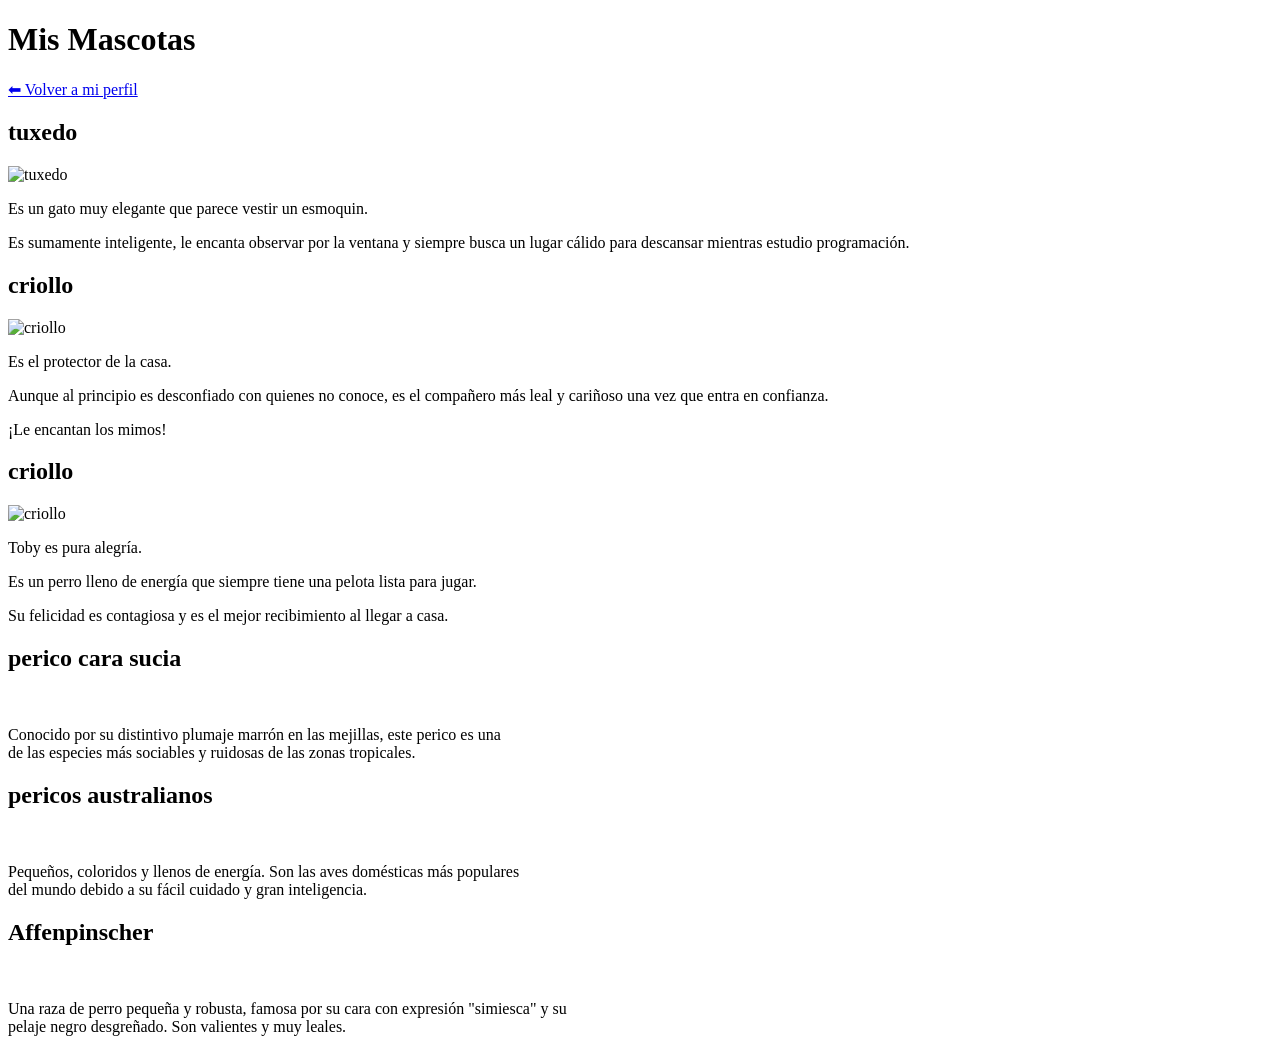
==== src/views/mascotas.html @ c3bb1fdc "update files" ====
<!DOCTYPE html>
<html lang="en">
<head>
    <meta charset="UTF-8">
    <meta name="viewport" content="width=device-width, initial-scale=1.0">
    <title>Mis Mascotas</title>
    <link rel="stylesheet" href="/portafolio/src/css/styles.css">
</head>
<body>
    <header>
    <h1>Mis Mascotas</h1>
    <a href="/portafolio/index.html" >⬅ Volver a mi perfil</a>
    </header>

    <main class="galeria-contenedor">
    
        <article class="contenedor-1">
            <h2>tuxedo </h2>
            <img src="/portafolio/public/img/imagen123.jpg.jpg" alt="tuxedo" title="happy">
            <p>Es un gato muy elegante que parece vestir un esmoquin.</p>
            <p>Es sumamente inteligente, le encanta observar por la ventana
            y siempre busca un lugar cálido para descansar mientras estudio programación.
            </p>
        </article>
</p>
    </article>

        <article class="contenedor-2">
            <h2>criollo </h2>
            <img src="/portafolio/public/img/imagen12.webp" alt="criollo" title="cariñito">
            <p>Es el protector de la casa. </p>
            <p>Aunque al principio es desconfiado con quienes no conoce,
            es el compañero más leal y cariñoso una vez que entra en confianza.
            </p>
            <p>¡Le encantan los mimos!
            </p>

        
        </article>

        <article class="contenedor-3">
            <h2>criollo </h2>
            <img src="/portafolio/public/img/imagen1.jpg" alt="criollo" title="toby">
            <p>Toby es pura alegría.</p>
            <p>Es un perro lleno de energía que siempre tiene una pelota lista para jugar.
            </p>
            <p>Su felicidad es contagiosa y es el mejor recibimiento al llegar a casa.</p>

        </article>

        <article class="contenedor-4">
            <h2>perico cara sucia</h2>
            <img src="/portafolio/public/img/imagen1234.jpg" alt="">
            <p>Conocido por su distintivo plumaje marrón en las mejillas, este perico es una  <br>de las especies más sociables y ruidosas de las zonas tropicales.</p>

        </article>

        <article class="contenedor-5">
            <h2>pericos australianos</h2>
            <img src="/portafolio/public/img/imagen12345.webp" alt="">
            <p></p>Pequeños, coloridos y llenos de energía. Son las aves domésticas más populares <br>del mundo debido a su fácil cuidado y gran inteligencia.</p>
        </article>

        <article class="contenedor-6">
            <h2>Affenpinscher</h2>
            <img src="/portafolio/public/img/imagen1234567.avif" alt="">
            <p>Una raza de perro pequeña y robusta, famosa por su cara con expresión "simiesca" y su <br>pelaje negro desgreñado. Son valientes y muy leales.</p>
        </article>
    </main>
</body>
</html>
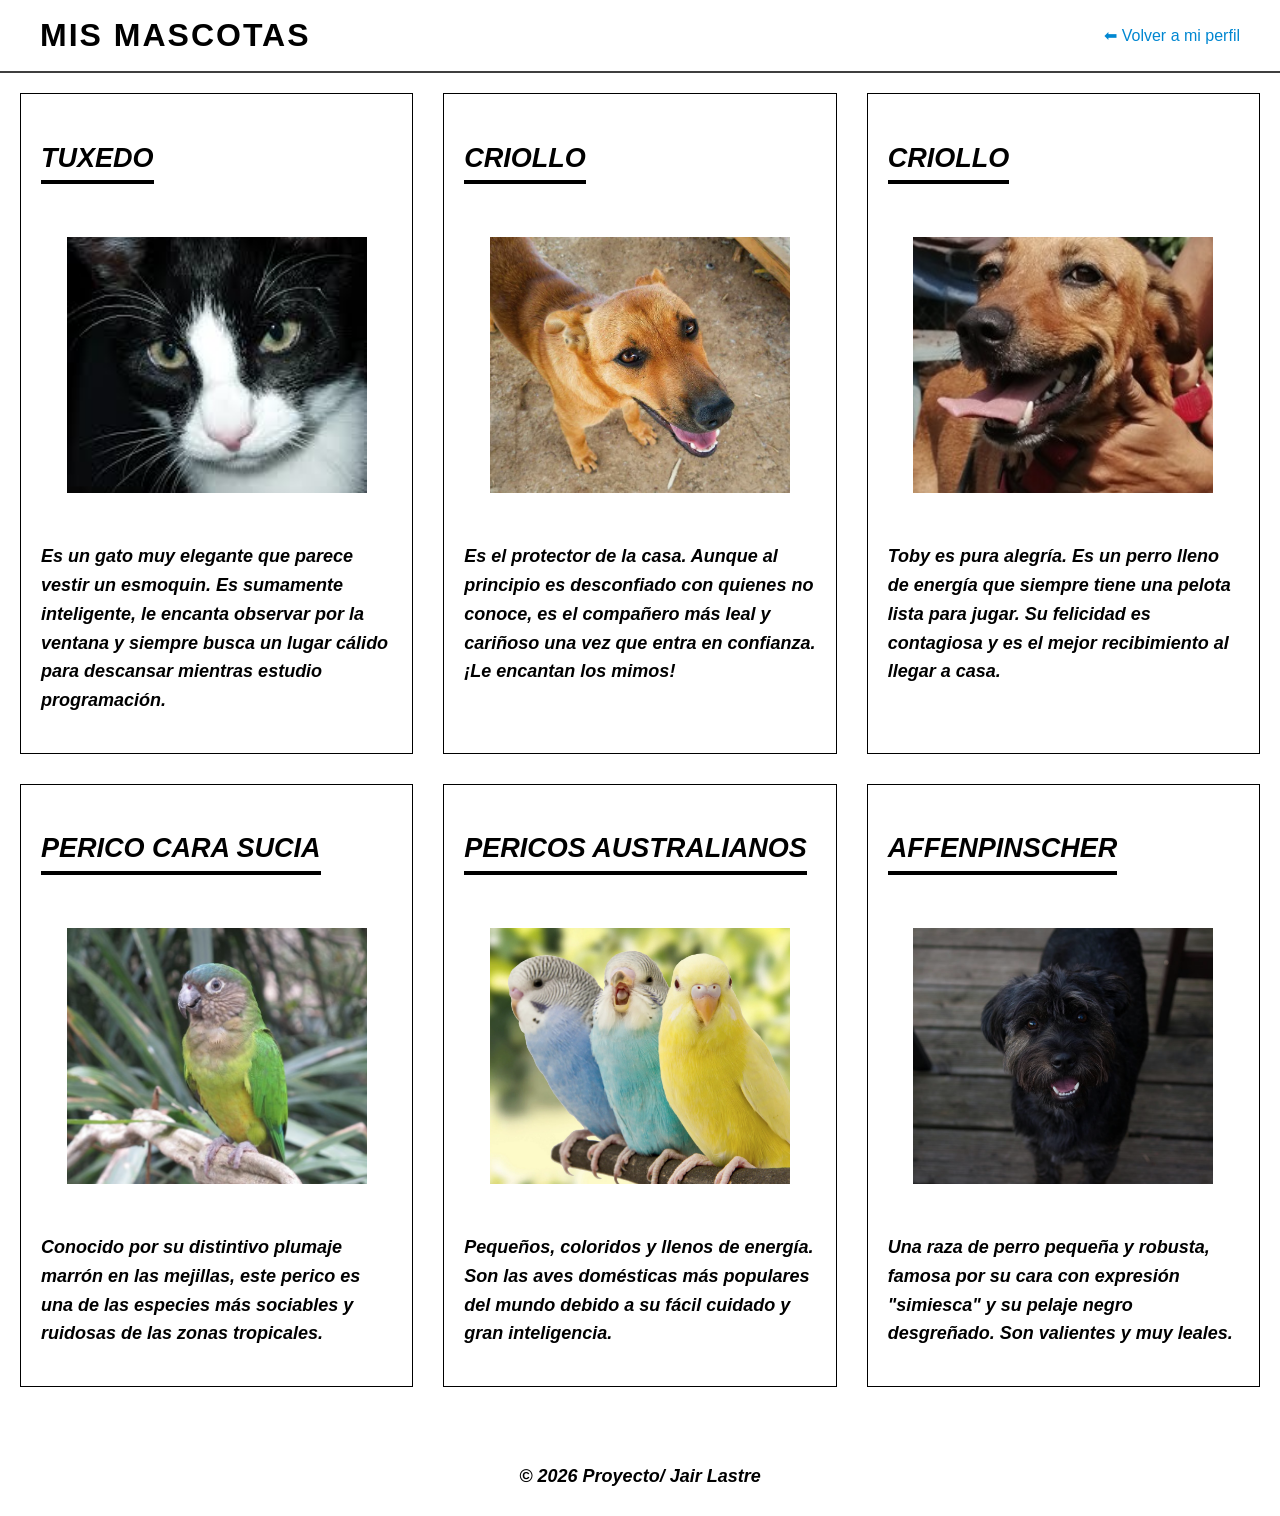
==== commit 61838ce8: "Subiendo proyecto completo con carpeta practica" ====
--- a/src/views/mascotas.html
+++ b/src/views/mascotas.html
@@ -1,71 +1,90 @@
 <!DOCTYPE html>
 <html lang="en">
+
 <head>
     <meta charset="UTF-8">
     <meta name="viewport" content="width=device-width, initial-scale=1.0">
     <title>Mis Mascotas</title>
-    <link rel="stylesheet" href="/portafolio/src/css/styles.css">
+    <link rel="stylesheet" href="/src/css/styles.css">
 </head>
+
 <body>
     <header>
-    <h1>Mis Mascotas</h1>
-    <a href="/portafolio/index.html" >⬅ Volver a mi perfil</a>
+        <h1>Mis Mascotas</h1>
+        <a href="/index.html">⬅ Volver a mi perfil</a>
     </header>
 
-    <main class="galeria-contenedor">
-    
-        <article class="contenedor-1">
-            <h2>tuxedo </h2>
-            <img src="/portafolio/public/img/imagen123.jpg.jpg" alt="tuxedo" title="happy">
-            <p>Es un gato muy elegante que parece vestir un esmoquin.</p>
-            <p>Es sumamente inteligente, le encanta observar por la ventana
-            y siempre busca un lugar cálido para descansar mientras estudio programación.
-            </p>
-        </article>
-</p>
-    </article>
+    <div class="contenedor-1">
 
-        <article class="contenedor-2">
-            <h2>criollo </h2>
-            <img src="/portafolio/public/img/imagen12.webp" alt="criollo" title="cariñito">
-            <p>Es el protector de la casa. </p>
-            <p>Aunque al principio es desconfiado con quienes no conoce,
-            es el compañero más leal y cariñoso una vez que entra en confianza.
-            </p>
-            <p>¡Le encantan los mimos!
-            </p>
+        <div class="mascotas">
+            <article>
+                <h2>tuxedo </h2>
+                <div class="img-container">
+                    <img src="/public/img/imagen123.jpg.jpg" alt="tuxedo" title="happy">
+                </div>
+                <p>Es un gato muy elegante que parece vestir un esmoquin.
+                    Es sumamente inteligente, le encanta observar por la ventana
+                    y siempre busca un lugar cálido para descansar mientras estudio programación.
+                </p>
+            </article>
 
-        
-        </article>
 
-        <article class="contenedor-3">
-            <h2>criollo </h2>
-            <img src="/portafolio/public/img/imagen1.jpg" alt="criollo" title="toby">
-            <p>Toby es pura alegría.</p>
-            <p>Es un perro lleno de energía que siempre tiene una pelota lista para jugar.
-            </p>
-            <p>Su felicidad es contagiosa y es el mejor recibimiento al llegar a casa.</p>
+            <article>
+                <h2>criollo </h2>
+                <div class="img-container">
+                    <img src="/public/img/imagen12.webp" alt="criollo" title="cariñito">
+                </div>
+                <p>Es el protector de la casa. Aunque al principio es desconfiado con quienes no conoce, es el compañero
+                    más leal y cariñoso una vez que entra en confianza. ¡Le encantan los mimos!
+                </p>
+            </article>
 
-        </article>
+            <article>
+                <h2>criollo </h2>
+                <div class="img-container">
+                    <img src="/public/img/imagen1.jpg" alt="criollo" title="toby">
+                </div>
+                <p>Toby es pura alegría. Es un perro lleno de energía que siempre tiene una pelota lista para jugar. Su
+                    felicidad es contagiosa y es el mejor recibimiento al llegar a casa.
+                </p>
+            </article>
 
-        <article class="contenedor-4">
-            <h2>perico cara sucia</h2>
-            <img src="/portafolio/public/img/imagen1234.jpg" alt="">
-            <p>Conocido por su distintivo plumaje marrón en las mejillas, este perico es una  <br>de las especies más sociables y ruidosas de las zonas tropicales.</p>
+            <article>
+                <h2>perico cara sucia</h2>
+                <div class="img-container">
+                    <img src="/public/img/imagen1234.jpg" alt="perico cara sucia"title="pacho">
+                </div>
+                <p>Conocido por su distintivo plumaje marrón en las mejillas, este perico es una de las especies más
+                    sociables y ruidosas de las zonas tropicales.
+                </p>
+            </article>
 
-        </article>
+            <article>
+                <h2>pericos australianos</h2>
+                <div class="img-container">
+                    <img src="/public/img/imagen12345.webp" alt="perico australianos">
+                </div>
+                <p>Pequeños, coloridos y llenos de energía. Son las aves domésticas más populares del mundo debido a su
+                    fácil cuidado y gran inteligencia.
+                </p>
+            </article>
 
-        <article class="contenedor-5">
-            <h2>pericos australianos</h2>
-            <img src="/portafolio/public/img/imagen12345.webp" alt="">
-            <p></p>Pequeños, coloridos y llenos de energía. Son las aves domésticas más populares <br>del mundo debido a su fácil cuidado y gran inteligencia.</p>
-        </article>
+            <article>
+                <h2>Affenpinscher</h2>
+                <div class="img-container">
+                    <img src="/public/img/imagen1234567.avif" alt="Affenpinscher">
+                </div>
+                <p>Una raza de perro pequeña y robusta, famosa por su cara con expresión "simiesca" y su pelaje negro
+                    desgreñado. Son valientes y muy leales.
+                </p>
+            </article>
+        </div>
+    </div>
 
-        <article class="contenedor-6">
-            <h2>Affenpinscher</h2>
-            <img src="/portafolio/public/img/imagen1234567.avif" alt="">
-            <p>Una raza de perro pequeña y robusta, famosa por su cara con expresión "simiesca" y su <br>pelaje negro desgreñado. Son valientes y muy leales.</p>
-        </article>
-    </main>
+    <footer>
+        <p>© 2026 Proyecto/ Jair Lastre </p>
+    </footer>
 </body>
-</html>
+
+
+</html>
--- a/src/css/styles.css
+++ b/src/css/styles.css
@@ -0,0 +1,235 @@
+ul {
+    list-style-type: none;
+}
+
+body {
+    font-family: 'ITC Avant Garde Gothic', 'Arial Black', sans-serif;
+    line-height: 1.6;
+    margin: 0;
+    padding: 0;
+    background-color: #ffffff;
+    color: #000000;
+}
+
+/* --- HEADER ADIDAS --- */
+header {
+    background-color: #ffffff; 
+    padding: 10px 40px;
+    border-bottom: 2px solid #000000c0;
+    display: flex;
+    justify-content: space-between; /* Ajustado para Task 2 */
+    align-items: center;
+    position: sticky;
+    top: 0;
+    z-index: 1000;
+}
+
+header h1 {
+    color: #000000;
+    margin: 0;
+    text-transform: uppercase;
+    letter-spacing: 2px;
+}
+
+nav a {
+    color: #000000;
+    text-decoration: none;
+    font-weight: bold;
+    text-transform: uppercase;
+    font-size: 0.8rem;
+    padding: 5px 10px;
+    transition: 0.2s;
+}
+
+nav ul { 
+    display: flex;
+    flex-direction: row;
+    justify-content: space-around; /* AGREGADO: Distribución uniforme Task 2 */
+    list-style: none;  
+    padding: 0;
+    margin: 0;
+}
+
+a {
+    color: #0087D1;
+    text-decoration: none;
+}
+
+nav a:hover {
+    background-color: #0087D1;
+    color: #ffffff;
+}
+
+/* --- SECCIÓN PROYECTOS (ESTILO REJILLA ADIDAS) --- */
+.contenedor-proyectos {
+    display: grid;
+    grid-template-columns: repeat(3, 1fr);
+    grid-template-areas:
+        "principal principal lateral1"
+        "principal principal lateral2";
+    gap: 15px;
+    margin-top: 20px;
+}
+
+.proyecto-1, .proyecto-2, .proyecto-3 {
+    background-color: #f5f5f5;
+    padding: 20px;
+    border: 1px solid #ebebeb;
+    border-radius: 0;
+    box-shadow: none;
+}
+
+.proyecto-1 { grid-area: principal; }
+.proyecto-2 { grid-area: lateral1; }
+.proyecto-3 { grid-area: lateral2; }
+
+/* --- SECCIÓN MASCOTAS (COMBINACIÓN FLEX Y GRID TASK 4) --- */
+.mascotas {
+    display: flex;       /* AGREGADO: Flexbox inicial */
+    flex-wrap: wrap;     /* AGREGADO: Para que bajen las fotos */
+    gap: 30px;
+    justify-content: center;
+    padding: 20px;
+}
+
+/* Aplicamos Grid también para cumplir el requisito de combinar ambos */
+@media (min-width: 768px) {
+    .mascotas {
+        display: grid;
+        grid-template-columns: repeat(3, 1fr);
+    }
+}
+
+.mascotas article {
+    background-color: #ffffff;
+    border: 1px solid #000000;
+    padding: 20px;
+    border-radius: 0;
+    color: #000000;
+    transition: 0.3s;
+    font-family: 'Segoe UI', Tahoma, Geneva, Verdana, sans-serif;
+    font-style: oblique;
+    font-weight: 800;
+    font-size: large;
+}
+
+.img-container {
+    display: flex;
+    justify-content: center;
+    align-items: center;
+    padding: 1rem;
+}
+
+.img-container img {
+    height: 16rem;
+    width: 100%;        /* Ajustado para que llene el contenedor */
+    object-fit: cover;  /* AGREGADO: Para que no se estiren las fotos */
+}
+
+/* --- ELEMENTOS GENERALES --- */
+section {
+    background-color: #ffffff;
+    border-bottom: 2px solid #000000c0;
+    margin: 40px auto;
+    padding: 25px;
+    max-width: 900px;
+    border: none;
+}
+
+h2 {
+    color: #000000;
+    border-bottom: 4px solid #000000;
+    display: inline-block;
+    text-transform: uppercase;
+    font-style: italic;
+}
+
+img {
+    width: 100%;
+    max-width: 300px;
+    height: auto;
+    display: block;
+    margin: 15px auto;
+    border: none; 
+    border-radius: 0; 
+    filter: grayscale(20%);
+    transition: 0.3s;
+}
+
+img:hover {
+    transform: scale(1.02);
+    filter: grayscale(0%);
+    box-shadow: 0 4px 15px rgba(0,0,0,0.2); /* AGREGADO: Sombra Task 4 */
+}
+
+/* --- BOTÓN Y FORMULARIO --- */
+button {
+    background-color: #000000;
+    color: #ffffff;
+    border: 1px solid #000000;
+    padding: 15px;
+    cursor: pointer;
+    font-weight: bold;
+    text-transform: uppercase;
+    letter-spacing: 2px;
+    transition: 0.3s;
+}
+
+button:hover {
+    background-color: #ffffff;
+    color: #000000;
+}
+
+input, textarea {
+    background-color: #ffffff;
+    color: #000000;
+    border: 1px solid #000000;
+    padding: 12px;
+    margin-bottom: 15px;
+}
+
+p {  
+    font-family: 'Segoe UI', Tahoma, Geneva, Verdana, sans-serif;
+    font-style: oblique;
+    font-weight: 800;
+    font-size: large;
+}
+
+footer {
+    background-color: #ffffff;
+    color: #000000;
+    text-align: center;
+    padding: 7px;
+    margin-top: 30px;
+}
+
+.formulario {
+    display: grid;
+        grid-template-columns: 1fr 1fr; 
+    gap: 20px;
+    max-width: 800px;
+}
+input {
+    grid-column: 1; /* Todos en la primera columna */
+    padding: 10px;
+    border: 1px solid #ccc;
+    width: 315px;
+}
+
+/* Estilo para el área de mensaje */
+textarea {
+    grid-column: 2; /* En la segunda columna */
+    grid-row: 1 / 4; /* Ocupa el alto de los 3 inputs */
+    padding: 20px;
+    border: 1px solid #ccc;
+    width: 500px;
+}
+
+button {
+    grid-column: 1 / 3; /* El botón ocupa todo el ancho abajo */
+    background: black;
+    color: white;
+    padding: 10px;
+    border: none;
+    cursor: pointer;
+}
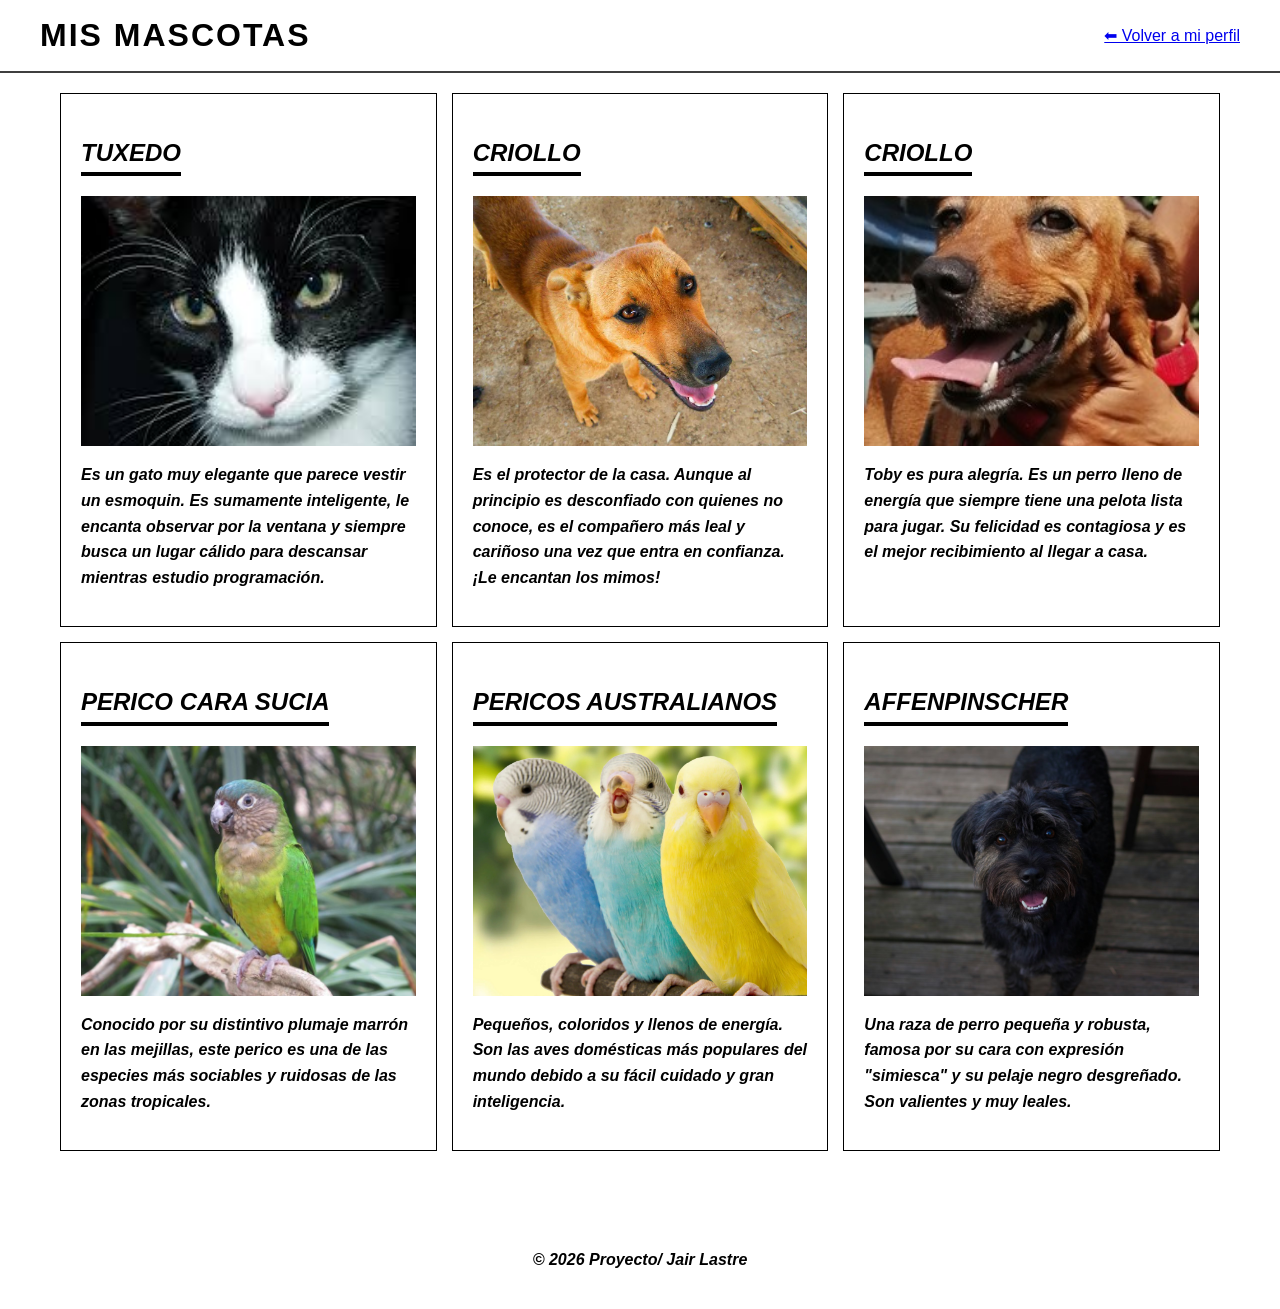
==== commit d7c4aa60: "nuevo" ====
--- a/src/views/mascotas.html
+++ b/src/views/mascotas.html
@@ -9,7 +9,7 @@
 </head>
 
 <body>
-    <header>
+    <header >
         <h1>Mis Mascotas</h1>
         <a href="/index.html">⬅ Volver a mi perfil</a>
     </header>
@@ -29,7 +29,7 @@
             </article>
 
 
-            <article>
+            <article >
                 <h2>criollo </h2>
                 <div class="img-container">
                     <img src="/public/img/imagen12.webp" alt="criollo" title="cariñito">
@@ -39,7 +39,7 @@
                 </p>
             </article>
 
-            <article>
+            <article class="">
                 <h2>criollo </h2>
                 <div class="img-container">
                     <img src="/public/img/imagen1.jpg" alt="criollo" title="toby">
--- a/src/css/styles.css
+++ b/src/css/styles.css
@@ -1,5 +1,12 @@
+/* --- CONFIGURACIÓN BASE --- */
+* {
+    box-sizing: border-box; /* Fundamental para simetría y medidas exactas */
+}
+
 ul {
     list-style-type: none;
+    padding: 0;
+    margin: 0;
 }
 
 body {
@@ -17,7 +24,7 @@
     padding: 10px 40px;
     border-bottom: 2px solid #000000c0;
     display: flex;
-    justify-content: space-between; /* Ajustado para Task 2 */
+    justify-content: space-between;
     align-items: center;
     position: sticky;
     top: 0;
@@ -31,6 +38,11 @@
     letter-spacing: 2px;
 }
 
+nav ul { 
+    display: flex;
+    gap: 15px;
+}
+
 nav a {
     color: #000000;
     text-decoration: none;
@@ -41,32 +53,15 @@
     transition: 0.2s;
 }
 
-nav ul { 
-    display: flex;
-    flex-direction: row;
-    justify-content: space-around; /* AGREGADO: Distribución uniforme Task 2 */
-    list-style: none;  
-    padding: 0;
-    margin: 0;
-}
-
-a {
-    color: #0087D1;
-    text-decoration: none;
-}
-
 nav a:hover {
     background-color: #0087D1;
     color: #ffffff;
 }
 
-/* --- SECCIÓN PROYECTOS (ESTILO REJILLA ADIDAS) --- */
+/* --- SECCIÓN PROYECTOS --- */
 .contenedor-proyectos {
     display: grid;
-    grid-template-columns: repeat(3, 1fr);
-    grid-template-areas:
-        "principal principal lateral1"
-        "principal principal lateral2";
+    grid-template-columns: 1fr;
     gap: 15px;
     margin-top: 20px;
 }
@@ -75,65 +70,53 @@
     background-color: #f5f5f5;
     padding: 20px;
     border: 1px solid #ebebeb;
-    border-radius: 0;
-    box-shadow: none;
-}
-
-.proyecto-1 { grid-area: principal; }
-.proyecto-2 { grid-area: lateral1; }
-.proyecto-3 { grid-area: lateral2; }
-
-/* --- SECCIÓN MASCOTAS (COMBINACIÓN FLEX Y GRID TASK 4) --- */
+}
+
+/* --- SECCIÓN MASCOTAS (Más juntas y compactas) --- */
 .mascotas {
-    display: flex;       /* AGREGADO: Flexbox inicial */
-    flex-wrap: wrap;     /* AGREGADO: Para que bajen las fotos */
-    gap: 30px;
+    display: grid;
+    grid-template-columns: repeat(2, 1fr);
+    width: fit-content;
+    flex-wrap: wrap;
+    gap: 15px; /* Espacio reducido entre tarjetas */
     justify-content: center;
     padding: 20px;
-}
-
-/* Aplicamos Grid también para cumplir el requisito de combinar ambos */
-@media (min-width: 768px) {
-    .mascotas {
-        display: grid;
-        grid-template-columns: repeat(3, 1fr);
-    }
+    max-width: 1200px;
+    margin: 0 auto;
 }
 
 .mascotas article {
     background-color: #ffffff;
     border: 1px solid #000000;
     padding: 20px;
-    border-radius: 0;
-    color: #000000;
     transition: 0.3s;
     font-family: 'Segoe UI', Tahoma, Geneva, Verdana, sans-serif;
     font-style: oblique;
     font-weight: 800;
-    font-size: large;
+    flex: 1 1 280px; /* Tamaño base flexible */
+    max-width: 900px; /* Evita que se separen mucho */
 }
 
 .img-container {
+    height: 250px;
+    overflow: hidden;
+    margin-bottom: 10px;
     display: flex;
     justify-content: center;
     align-items: center;
-    padding: 1rem;
 }
 
 .img-container img {
-    height: 16rem;
-    width: 100%;        /* Ajustado para que llene el contenedor */
-    object-fit: cover;  /* AGREGADO: Para que no se estiren las fotos */
+    height: 100%;
+    width: 100%;
+    object-fit: cover;
 }
 
 /* --- ELEMENTOS GENERALES --- */
 section {
-    background-color: #ffffff;
-    border-bottom: 2px solid #000000c0;
-    margin: 40px auto;
-    padding: 25px;
-    max-width: 900px;
-    border: none;
+    padding: 40px 5%;
+    max-width: 1000px;
+    margin: 0 auto;
 }
 
 h2 {
@@ -142,94 +125,92 @@
     display: inline-block;
     text-transform: uppercase;
     font-style: italic;
-}
-
-img {
-    width: 100%;
-    max-width: 300px;
-    height: auto;
-    display: block;
-    margin: 15px auto;
-    border: none; 
-    border-radius: 0; 
-    filter: grayscale(20%);
-    transition: 0.3s;
-}
-
-img:hover {
-    transform: scale(1.02);
-    filter: grayscale(0%);
-    box-shadow: 0 4px 15px rgba(0,0,0,0.2); /* AGREGADO: Sombra Task 4 */
-}
-
-/* --- BOTÓN Y FORMULARIO --- */
-button {
-    background-color: #000000;
-    color: #ffffff;
-    border: 1px solid #000000;
-    padding: 15px;
-    cursor: pointer;
-    font-weight: bold;
-    text-transform: uppercase;
-    letter-spacing: 2px;
-    transition: 0.3s;
-}
-
-button:hover {
-    background-color: #ffffff;
-    color: #000000;
-}
-
-input, textarea {
-    background-color: #ffffff;
-    color: #000000;
-    border: 1px solid #000000;
-    padding: 12px;
-    margin-bottom: 15px;
+    margin-bottom: 20px;
 }
 
 p {  
     font-family: 'Segoe UI', Tahoma, Geneva, Verdana, sans-serif;
     font-style: oblique;
     font-weight: 800;
-    font-size: large;
-}
-
-footer {
-    background-color: #ffffff;
-    color: #000000;
-    text-align: center;
-    padding: 7px;
-    margin-top: 30px;
-}
-
+}
+
+/* --- FORMULARIO SIMÉTRICO --- */
 .formulario {
     display: grid;
-        grid-template-columns: 1fr 1fr; 
-    gap: 20px;
-    max-width: 800px;
-}
-input {
-    grid-column: 1; /* Todos en la primera columna */
-    padding: 10px;
-    border: 1px solid #ccc;
-    width: 315px;
-}
-
-/* Estilo para el área de mensaje */
-textarea {
-    grid-column: 2; /* En la segunda columna */
-    grid-row: 1 / 4; /* Ocupa el alto de los 3 inputs */
-    padding: 20px;
-    border: 1px solid #ccc;
-    width: 500px;
+    grid-template-columns: 1fr;
+    gap: 15px;
+}
+
+input, textarea {
+    background-color: #ffffff;
+    color: #000000;
+    border: 1px solid #000000;
+    padding: 15px;
+    width: 100%;
+    font-size: 1rem;
+    outline: none;
 }
 
 button {
-    grid-column: 1 / 3; /* El botón ocupa todo el ancho abajo */
-    background: black;
-    color: white;
-    padding: 10px;
+    background-color: #000000;
+    color: #ffffff;
+    padding: 15px;
+    cursor: pointer;
+    font-weight: bold;
+    text-transform: uppercase;
     border: none;
-    cursor: pointer;
-}
+    transition: 0.3s;
+}
+
+button:hover {
+    background-color: #0087D1;
+}
+
+footer {
+    text-align: center;
+    padding: 20px;
+    margin-top: 40px;
+}
+
+/* --- MEDIA QUERY (AJUSTES PARA PANTALLA GRANDE) --- */
+@media (min-width: 768px) {
+    /* Proyectos en Rejilla Adidas */
+    .contenedor-proyectos {
+        grid-template-columns: repeat(3, 1fr);
+        grid-template-areas:
+            "principal principal lateral1"
+            "principal principal lateral2";
+    }
+    .proyecto-1 { grid-area: principal; }
+    .proyecto-2 { grid-area: lateral1; }
+    .proyecto-3 { grid-area: lateral2; }
+
+    /* Mascotas en 3 columnas ajustadas */
+    .mascotas {
+        display: grid;
+        grid-template-columns: repeat(3, 1fr);
+        width: fit-content;
+    }
+
+    /* Formulario Simétrico */
+    .formulario {
+        grid-template-columns: 1fr 1fr;
+    }
+
+    input {
+        grid-column: 1;
+        height: 60px;
+    }
+
+    textarea {
+        grid-column: 2;
+        grid-row: 1 / 4;
+        height: 210px; /* Simetría: (60*3) + (15*2) */
+        resize: none;
+    }
+
+    button {
+        grid-column: 1 / 3;
+    }
+}
+
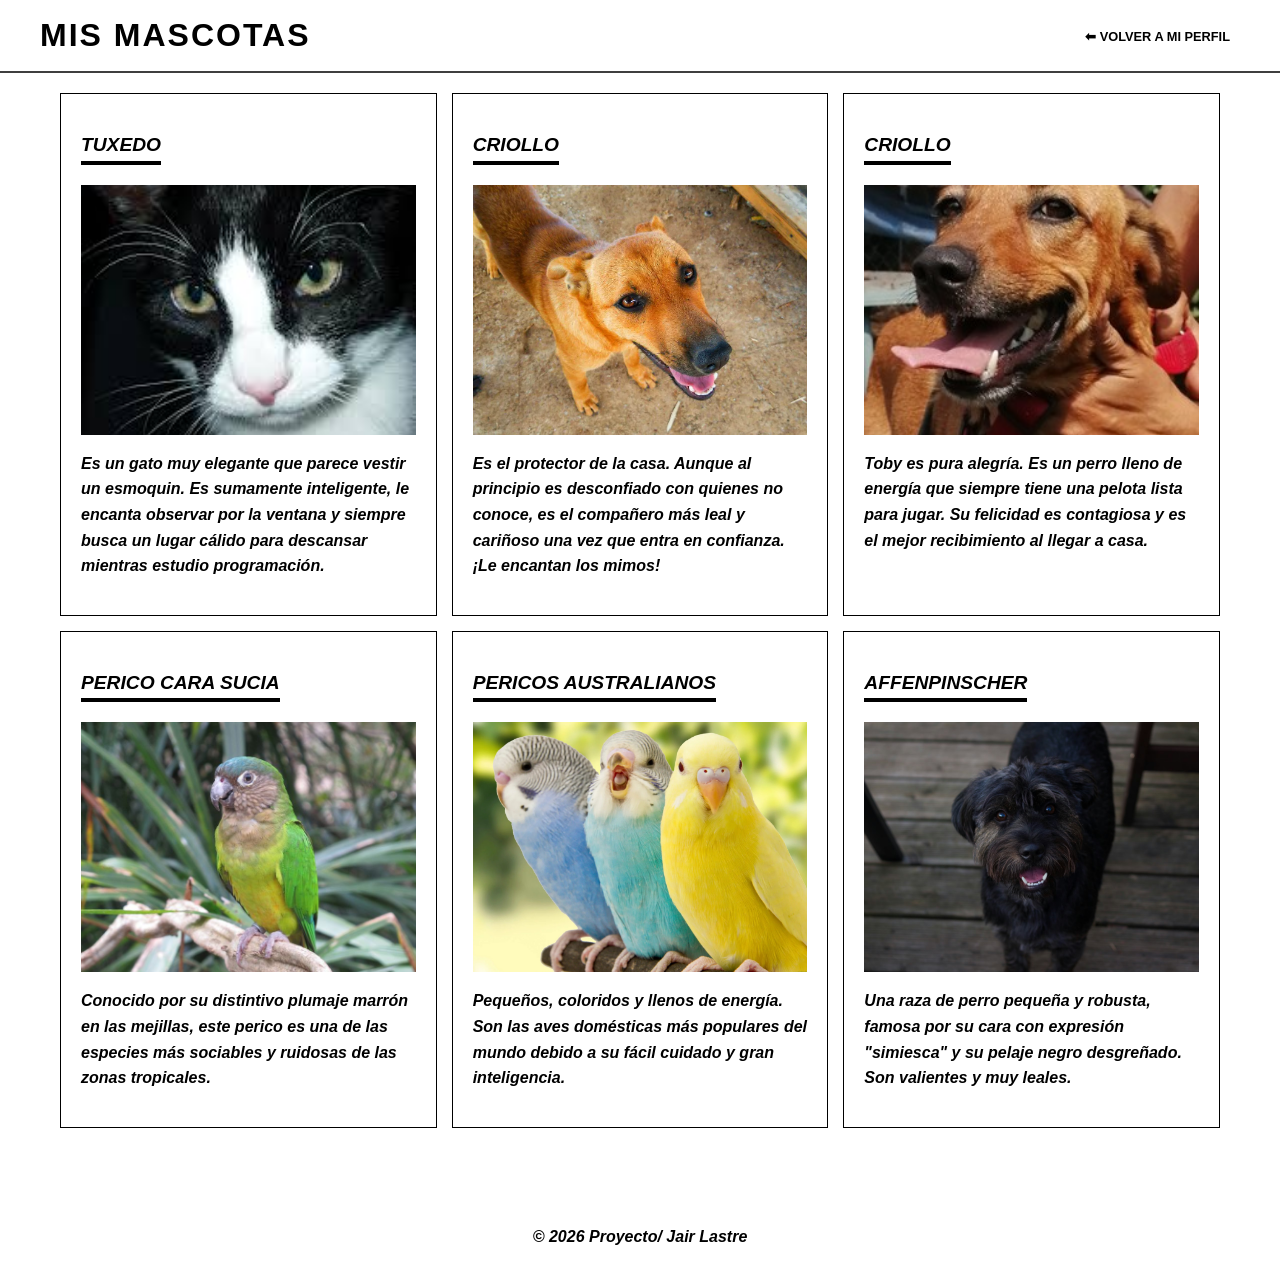
==== commit e3f0db0c: "nuevo" ====
--- a/src/views/mascotas.html
+++ b/src/views/mascotas.html
@@ -9,82 +9,71 @@
 </head>
 
 <body>
-    <header >
-        <h1>Mis Mascotas</h1>
-        <a href="/index.html">⬅ Volver a mi perfil</a>
+    <header>
+        <h1>MIS MASCOTAS</h1>
+        <nav>
+            <!-- Añadí la clase boton-azul para que combine con el index -->
+            <a href="/index.html" class="boton-azul">⬅ Volver a mi perfil</a>
+        </nav>
     </header>
 
     <div class="contenedor-1">
-
         <div class="mascotas">
             <article>
-                <h2>tuxedo </h2>
+                <h2>TUXEDO</h2>
                 <div class="img-container">
                     <img src="/public/img/imagen123.jpg.jpg" alt="tuxedo" title="happy">
                 </div>
-                <p>Es un gato muy elegante que parece vestir un esmoquin.
-                    Es sumamente inteligente, le encanta observar por la ventana
-                    y siempre busca un lugar cálido para descansar mientras estudio programación.
-                </p>
+                <p>Es un gato muy elegante que parece vestir un esmoquin. Es sumamente inteligente, le encanta observar por la ventana y siempre busca un lugar cálido para descansar mientras estudio programación.</p>
             </article>
 
-
-            <article >
-                <h2>criollo </h2>
+            <article>
+                <h2>CRIOLLO</h2>
                 <div class="img-container">
                     <img src="/public/img/imagen12.webp" alt="criollo" title="cariñito">
                 </div>
-                <p>Es el protector de la casa. Aunque al principio es desconfiado con quienes no conoce, es el compañero
-                    más leal y cariñoso una vez que entra en confianza. ¡Le encantan los mimos!
-                </p>
+                <p>Es el protector de la casa. Aunque al principio es desconfiado con quienes no conoce, es el compañero más leal y cariñoso una vez que entra en confianza. ¡Le encantan los mimos!</p>
             </article>
 
-            <article class="">
-                <h2>criollo </h2>
+            <article>
+                <h2>CRIOLLO</h2>
                 <div class="img-container">
                     <img src="/public/img/imagen1.jpg" alt="criollo" title="toby">
                 </div>
-                <p>Toby es pura alegría. Es un perro lleno de energía que siempre tiene una pelota lista para jugar. Su
-                    felicidad es contagiosa y es el mejor recibimiento al llegar a casa.
-                </p>
+                <p>Toby es pura alegría. Es un perro lleno de energía que siempre tiene una pelota lista para jugar. Su felicidad es contagiosa y es el mejor recibimiento al llegar a casa.</p>
             </article>
 
             <article>
-                <h2>perico cara sucia</h2>
+                <h2>PERICO CARA SUCIA</h2>
                 <div class="img-container">
-                    <img src="/public/img/imagen1234.jpg" alt="perico cara sucia"title="pacho">
+                    <img src="/public/img/imagen1234.jpg" alt="perico cara sucia" title="pacho">
                 </div>
-                <p>Conocido por su distintivo plumaje marrón en las mejillas, este perico es una de las especies más
-                    sociables y ruidosas de las zonas tropicales.
-                </p>
+                <p>Conocido por su distintivo plumaje marrón en las mejillas, este perico es una de las especies más sociables y ruidosas de las zonas tropicales.</p>
             </article>
 
             <article>
-                <h2>pericos australianos</h2>
+                <h2>PERICOS AUSTRALIANOS</h2>
                 <div class="img-container">
                     <img src="/public/img/imagen12345.webp" alt="perico australianos">
                 </div>
-                <p>Pequeños, coloridos y llenos de energía. Son las aves domésticas más populares del mundo debido a su
-                    fácil cuidado y gran inteligencia.
-                </p>
+                <p>Pequeños, coloridos y llenos de energía. Son las aves domésticas más populares del mundo debido a su fácil cuidado y gran inteligencia.</p>
             </article>
 
             <article>
-                <h2>Affenpinscher</h2>
+                <h2>AFFENPINSCHER</h2>
                 <div class="img-container">
                     <img src="/public/img/imagen1234567.avif" alt="Affenpinscher">
                 </div>
-                <p>Una raza de perro pequeña y robusta, famosa por su cara con expresión "simiesca" y su pelaje negro
-                    desgreñado. Son valientes y muy leales.
-                </p>
+                <p>Una raza de perro pequeña y robusta, famosa por su cara con expresión "simiesca" y su pelaje negro desgreñado. Son valientes y muy leales.</p>
             </article>
         </div>
     </div>
 
     <footer>
-        <p>© 2026 Proyecto/ Jair Lastre </p>
+        <p>© 2026 Proyecto/ Jair Lastre</p>
     </footer>
+
+    <!-- Enlace al script para interactividad -->
+    <script src="script.js"></script>
 </body>
-
-
-</html>+</html>
--- a/src/css/styles.css
+++ b/src/css/styles.css
@@ -98,13 +98,21 @@
 }
 
 .img-container {
+    width: 100%;
     height: 250px;
     overflow: hidden;
-    margin-bottom: 10px;
     display: flex;
     justify-content: center;
     align-items: center;
-}
+    margin: 10px 0;
+}
+.mascotas article h2 {
+    text-align: center;
+    text-transform: uppercase;
+    font-size: 1.2rem;
+    margin-bottom: 10px;
+}
+
 
 .img-container img {
     height: 100%;
@@ -214,3 +222,56 @@
     }
 }
 
+
+a {
+    color: inherit;
+    text-decoration: none;
+
+}
+a:hover {
+    background-color: #0087D1;
+    color: #ffffff;       /* Quita el azul y usa el color del texto del padre */
+    text-decoration: none; /* Quita el subrayado que ves en la imagen */
+}
+/* --- ESTO ARREGLA LA ADAPTACIÓN (TASK 2) --- */
+
+/* 1. Ajuste para Móviles (Menú y 1 columna) */
+@media (max-width: 599px) {
+    header {
+        flex-direction: column; /* Menú en vertical */
+        text-align: center;
+    }
+    nav ul {
+        flex-direction: column; 
+        gap: 10px;
+        margin-top: 10px;
+    }
+    .contenedor-proyectos {
+        grid-template-columns: 1fr !important; /* 1 columna obligatoria */
+        grid-template-areas: none !important; /* Quita el diseño complejo en móvil */
+    }
+    .formulario {
+        grid-template-columns: 1fr !important;
+    }
+    textarea {
+        grid-column: 1 !important;
+        grid-row: auto !important;
+    }
+}
+
+/* 2. Ajuste para Tablets (2 columnas en proyectos y 3 en mascotas) */
+@media (min-width: 600px) and (max-width: 1023px) {
+    .contenedor-proyectos {
+        grid-template-columns: repeat(2, 1fr) !important;
+        grid-template-areas: none !important;
+    }
+    .mascotas {
+        grid-template-columns: repeat(3, 1fr) !important;
+    }
+}
+
+/* 3. Ajuste para Imágenes (TASK 3) */
+img {
+    max-width: 100%;
+    height: auto;
+}
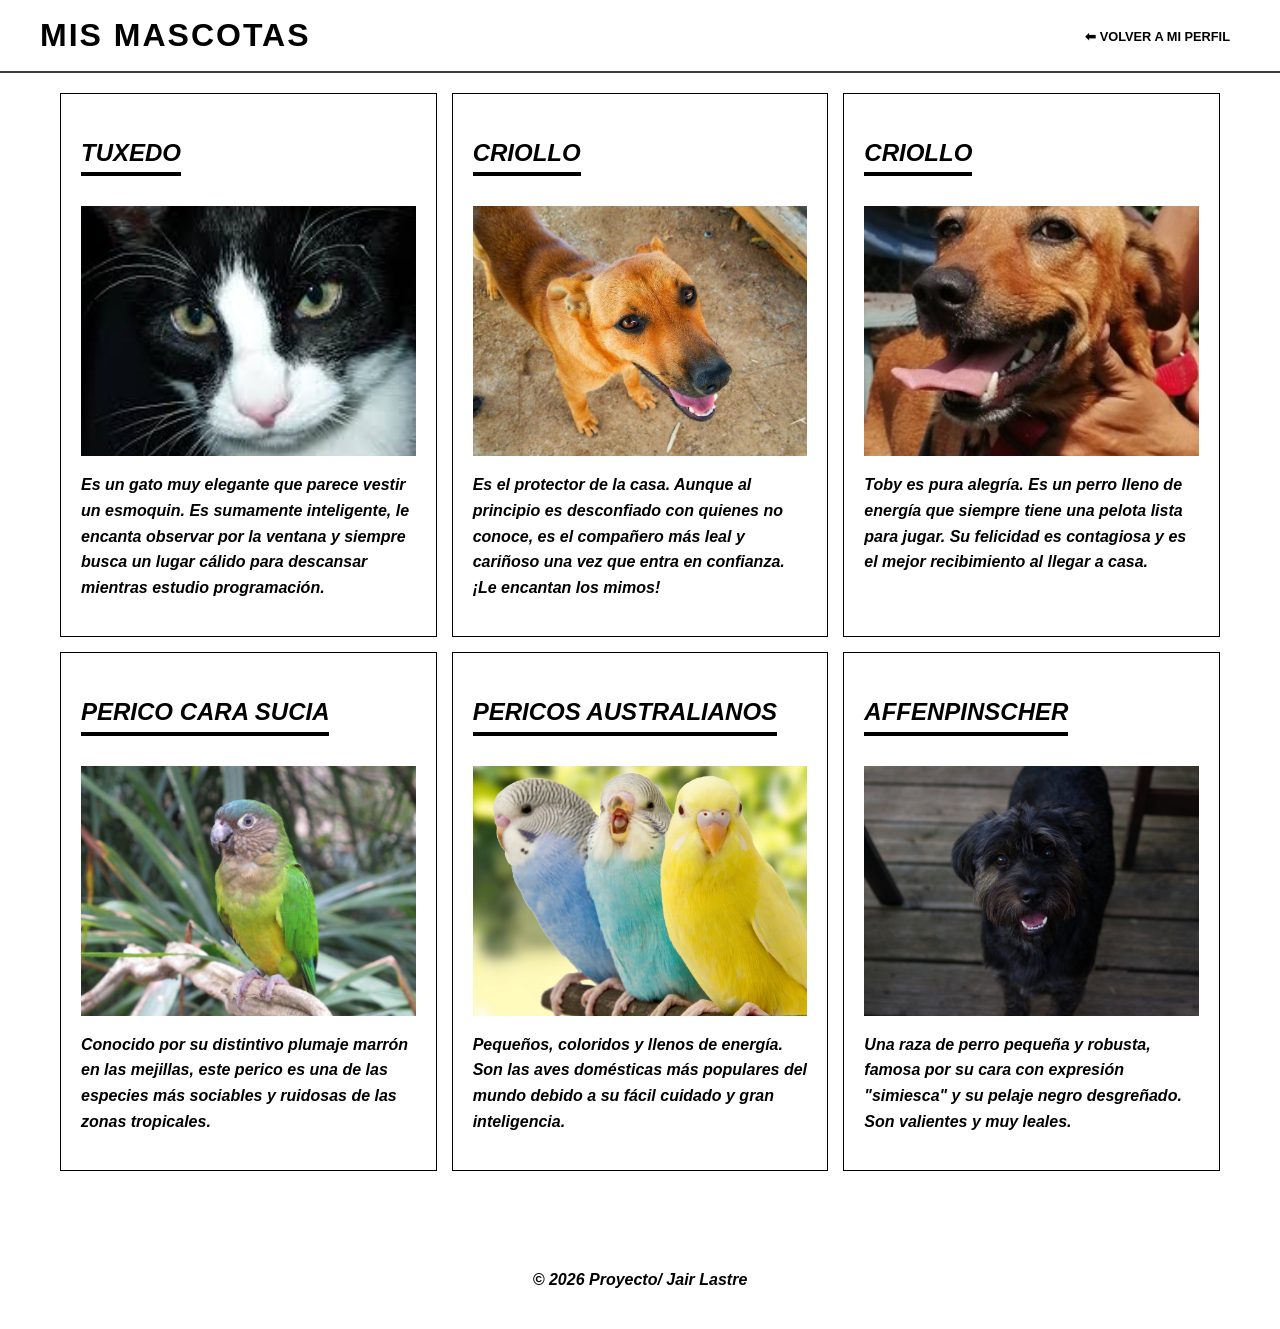
==== commit 8c198317: "nuevo" ====
--- a/src/views/mascotas.html
+++ b/src/views/mascotas.html
@@ -2,6 +2,7 @@
 <html lang="en">
 
 <head>
+    <!-- Configuración básica y enlace a la hoja de estilos principal -->
     <meta charset="UTF-8">
     <meta name="viewport" content="width=device-width, initial-scale=1.0">
     <title>Mis Mascotas</title>
@@ -9,16 +10,22 @@
 </head>
 
 <body>
+    <!-- Encabezado de la página de mascotas con navegación de retorno -->
     <header>
         <h1>MIS MASCOTAS</h1>
         <nav>
-            <!-- Añadí la clase boton-azul para que combine con el index -->
+            <!-- Enlace para volver a la página principal con estilo de botón -->
             <a href="/index.html" class="boton-azul">⬅ Volver a mi perfil</a>
         </nav>
     </header>
 
+    <!-- Contenedor principal de la galería de mascotas -->
     <div class="contenedor-1">
         <div class="mascotas">
+            
+            <!-- Bloques individuales por mascota (Articles) -->
+            <!-- Cada bloque contiene título, contenedor de imagen y descripción -->
+            
             <article>
                 <h2>TUXEDO</h2>
                 <div class="img-container">
@@ -69,11 +76,12 @@
         </div>
     </div>
 
+    <!-- Pie de página con información de autoría -->
     <footer>
         <p>© 2026 Proyecto/ Jair Lastre</p>
     </footer>
 
-    <!-- Enlace al script para interactividad -->
+    <!-- Script de interactividad cargado al final para optimización -->
     <script src="script.js"></script>
 </body>
 </html>
--- a/src/css/styles.css
+++ b/src/css/styles.css
@@ -1,6 +1,50 @@
+/* --- VARIABLES GLOBALES (:root) --- */
+/* Definición de colores y fuentes institucionales para fácil mantenimiento */
+:root {
+    --adidas-blue: #0087D1;
+    --adidas-black: #000000;
+    --adidas-white: #ffffff;
+    --fuente-deportiva: 'ITC Avant Garde Gothic', sans-serif;
+}
+
+/* --- AGRUPACIÓN DE REGLAS COMUNES --- */
+/* Estilos compartidos para optimizar el código en enlaces y botones */
+nav a, button, .card-adidas {
+    transition: 0.3s ease;
+    text-decoration: none;
+}
+
+/* Efecto visual al pasar el cursor (Hover) unificado en color azul Adidas */
+nav a:hover, button:hover, .card-adidas:hover {
+    background-color: var(--adidas-blue) !important;
+    color: var(--adidas-white) !important;
+}
+
+/* Estilos de estructura compartidos para elementos tipo bloque */
+button, .card-adidas {
+    border: 1px solid var(--adidas-black);
+    padding: 20px;
+    background-color: var(--adidas-white);
+}
+
+/* --- SELECTORES SIMPLES Y CLAROS --- */
+/* Clases independientes para mejorar la legibilidad y rendimiento del menú */
+.enlace-menu {
+    color: var(--adidas-black);
+    text-decoration: none;
+    font-weight: bold;
+    padding: 5px 10px;
+}
+
+.enlace-menu:hover {
+    background-color: var(--adidas-blue);
+    color: var(--adidas-white);
+}
+
 /* --- CONFIGURACIÓN BASE --- */
+/* Reset de márgenes y box-sizing para asegurar medidas exactas */
 * {
-    box-sizing: border-box; /* Fundamental para simetría y medidas exactas */
+    box-sizing: border-box;
 }
 
 ul {
@@ -19,6 +63,7 @@
 }
 
 /* --- HEADER ADIDAS --- */
+/* Barra de navegación superior con posición fija (sticky) */
 header {
     background-color: #ffffff; 
     padding: 10px 40px;
@@ -53,12 +98,8 @@
     transition: 0.2s;
 }
 
-nav a:hover {
-    background-color: #0087D1;
-    color: #ffffff;
-}
-
 /* --- SECCIÓN PROYECTOS --- */
+/* Organización inicial de proyectos en una sola columna */
 .contenedor-proyectos {
     display: grid;
     grid-template-columns: 1fr;
@@ -72,13 +113,14 @@
     border: 1px solid #ebebeb;
 }
 
-/* --- SECCIÓN MASCOTAS (Más juntas y compactas) --- */
+/* --- SECCIÓN MASCOTAS --- */
+/* Galería de mascotas utilizando Grid para una cuadrícula compacta */
 .mascotas {
     display: grid;
     grid-template-columns: repeat(2, 1fr);
     width: fit-content;
     flex-wrap: wrap;
-    gap: 15px; /* Espacio reducido entre tarjetas */
+    gap: 15px;
     justify-content: center;
     padding: 20px;
     max-width: 1200px;
@@ -93,10 +135,11 @@
     font-family: 'Segoe UI', Tahoma, Geneva, Verdana, sans-serif;
     font-style: oblique;
     font-weight: 800;
-    flex: 1 1 280px; /* Tamaño base flexible */
-    max-width: 900px; /* Evita que se separen mucho */
-}
-
+    flex: 1 1 280px;
+    max-width: 900px;
+}
+
+/* Contenedor de imágenes para mantener uniformidad en el tamaño */
 .img-container {
     width: 100%;
     height: 250px;
@@ -106,13 +149,6 @@
     align-items: center;
     margin: 10px 0;
 }
-.mascotas article h2 {
-    text-align: center;
-    text-transform: uppercase;
-    font-size: 1.2rem;
-    margin-bottom: 10px;
-}
-
 
 .img-container img {
     height: 100%;
@@ -121,6 +157,7 @@
 }
 
 /* --- ELEMENTOS GENERALES --- */
+/* Espaciado y estilos comunes para títulos y párrafos */
 section {
     padding: 40px 5%;
     max-width: 1000px;
@@ -142,7 +179,8 @@
     font-weight: 800;
 }
 
-/* --- FORMULARIO SIMÉTRICO --- */
+/* --- FORMULARIO --- */
+/* Diseño del área de contacto con entradas de texto y botón */
 .formulario {
     display: grid;
     grid-template-columns: 1fr;
@@ -159,30 +197,9 @@
     outline: none;
 }
 
-button {
-    background-color: #000000;
-    color: #ffffff;
-    padding: 15px;
-    cursor: pointer;
-    font-weight: bold;
-    text-transform: uppercase;
-    border: none;
-    transition: 0.3s;
-}
-
-button:hover {
-    background-color: #0087D1;
-}
-
-footer {
-    text-align: center;
-    padding: 20px;
-    margin-top: 40px;
-}
-
-/* --- MEDIA QUERY (AJUSTES PARA PANTALLA GRANDE) --- */
+/* --- MEDIA QUERIES (ADAPTABILIDAD) --- */
+/* Ajustes para pantallas grandes (Escritorio) */
 @media (min-width: 768px) {
-    /* Proyectos en Rejilla Adidas */
     .contenedor-proyectos {
         grid-template-columns: repeat(3, 1fr);
         grid-template-areas:
@@ -193,85 +210,69 @@
     .proyecto-2 { grid-area: lateral1; }
     .proyecto-3 { grid-area: lateral2; }
 
-    /* Mascotas en 3 columnas ajustadas */
     .mascotas {
-        display: grid;
         grid-template-columns: repeat(3, 1fr);
-        width: fit-content;
     }
 
-    /* Formulario Simétrico */
     .formulario {
         grid-template-columns: 1fr 1fr;
     }
 
-    input {
-        grid-column: 1;
-        height: 60px;
-    }
-
-    textarea {
-        grid-column: 2;
-        grid-row: 1 / 4;
-        height: 210px; /* Simetría: (60*3) + (15*2) */
-        resize: none;
-    }
-
-    button {
-        grid-column: 1 / 3;
-    }
-}
-
-
-a {
-    color: inherit;
-    text-decoration: none;
-
-}
-a:hover {
-    background-color: #0087D1;
-    color: #ffffff;       /* Quita el azul y usa el color del texto del padre */
-    text-decoration: none; /* Quita el subrayado que ves en la imagen */
-}
-/* --- ESTO ARREGLA LA ADAPTACIÓN (TASK 2) --- */
-
-/* 1. Ajuste para Móviles (Menú y 1 columna) */
+    input { grid-column: 1; height: 60px; }
+    textarea { grid-column: 2; grid-row: 1 / 4; height: 210px; resize: none; }
+    button { grid-column: 1 / 3; }
+}
+
+/* Ajustes para pantallas pequeñas (Móviles) */
 @media (max-width: 599px) {
-    header {
-        flex-direction: column; /* Menú en vertical */
-        text-align: center;
-    }
-    nav ul {
-        flex-direction: column; 
-        gap: 10px;
-        margin-top: 10px;
-    }
-    .contenedor-proyectos {
-        grid-template-columns: 1fr !important; /* 1 columna obligatoria */
-        grid-template-areas: none !important; /* Quita el diseño complejo en móvil */
-    }
-    .formulario {
-        grid-template-columns: 1fr !important;
-    }
-    textarea {
-        grid-column: 1 !important;
-        grid-row: auto !important;
-    }
-}
-
-/* 2. Ajuste para Tablets (2 columnas en proyectos y 3 en mascotas) */
+    header { flex-direction: column; text-align: center; }
+    nav ul { flex-direction: column; gap: 10px; margin-top: 10px; }
+    .contenedor-proyectos { grid-template-columns: 1fr !important; grid-template-areas: none !important; }
+}
+
+/* Ajustes para pantallas medianas (Tablets) */
 @media (min-width: 600px) and (max-width: 1023px) {
-    .contenedor-proyectos {
-        grid-template-columns: repeat(2, 1fr) !important;
-        grid-template-areas: none !important;
-    }
-    .mascotas {
-        grid-template-columns: repeat(3, 1fr) !important;
-    }
-}
-
-/* 3. Ajuste para Imágenes (TASK 3) */
+    .contenedor-proyectos { grid-template-columns: repeat(2, 1fr) !important; }
+    .mascotas { grid-template-columns: repeat(3, 1fr) !important; }
+}
+
+/* Ajuste de imágenes responsivas */
 img {
     max-width: 100%;
     height: auto;
 }
+/* --- ESTILO DE PROYECTOS (VUELVE AL GRIS CLARO) --- */
+
+.card-adidas {
+    background-color: #f5f5f5 !important; /* Gris claro de Adidas */
+    color: #000000 !important;           /* Texto negro */
+    border: 1px solid #ebebeb;
+    padding: 20px;
+    transition: 0.3s;
+}
+
+/* El título del proyecto en negro */
+.card-adidas a {
+    color: #000000 !important;
+    font-weight: bold;
+    text-decoration: none;
+}
+
+/* SOLO cambia a azul cuando pasas el mouse */
+.card-adidas:hover {
+    background-color: var(--adidas-blue) !important;
+    color: #ffffff !important;
+}
+
+/* Asegura que el texto dentro sea blanco al pasar el mouse */
+.card-adidas:hover p, 
+.card-adidas:hover a {
+    color: #ffffff !important;
+}
+/* --- PIE DE PÁGINA (FOOTER) --- */
+footer {
+    text-align: center; /* Esto centra el texto horizontalmente */
+    padding: 20px;
+    margin-top: 40px;
+    width: 100%;       /* Asegura que ocupe todo el ancho para poder centrar */
+}
